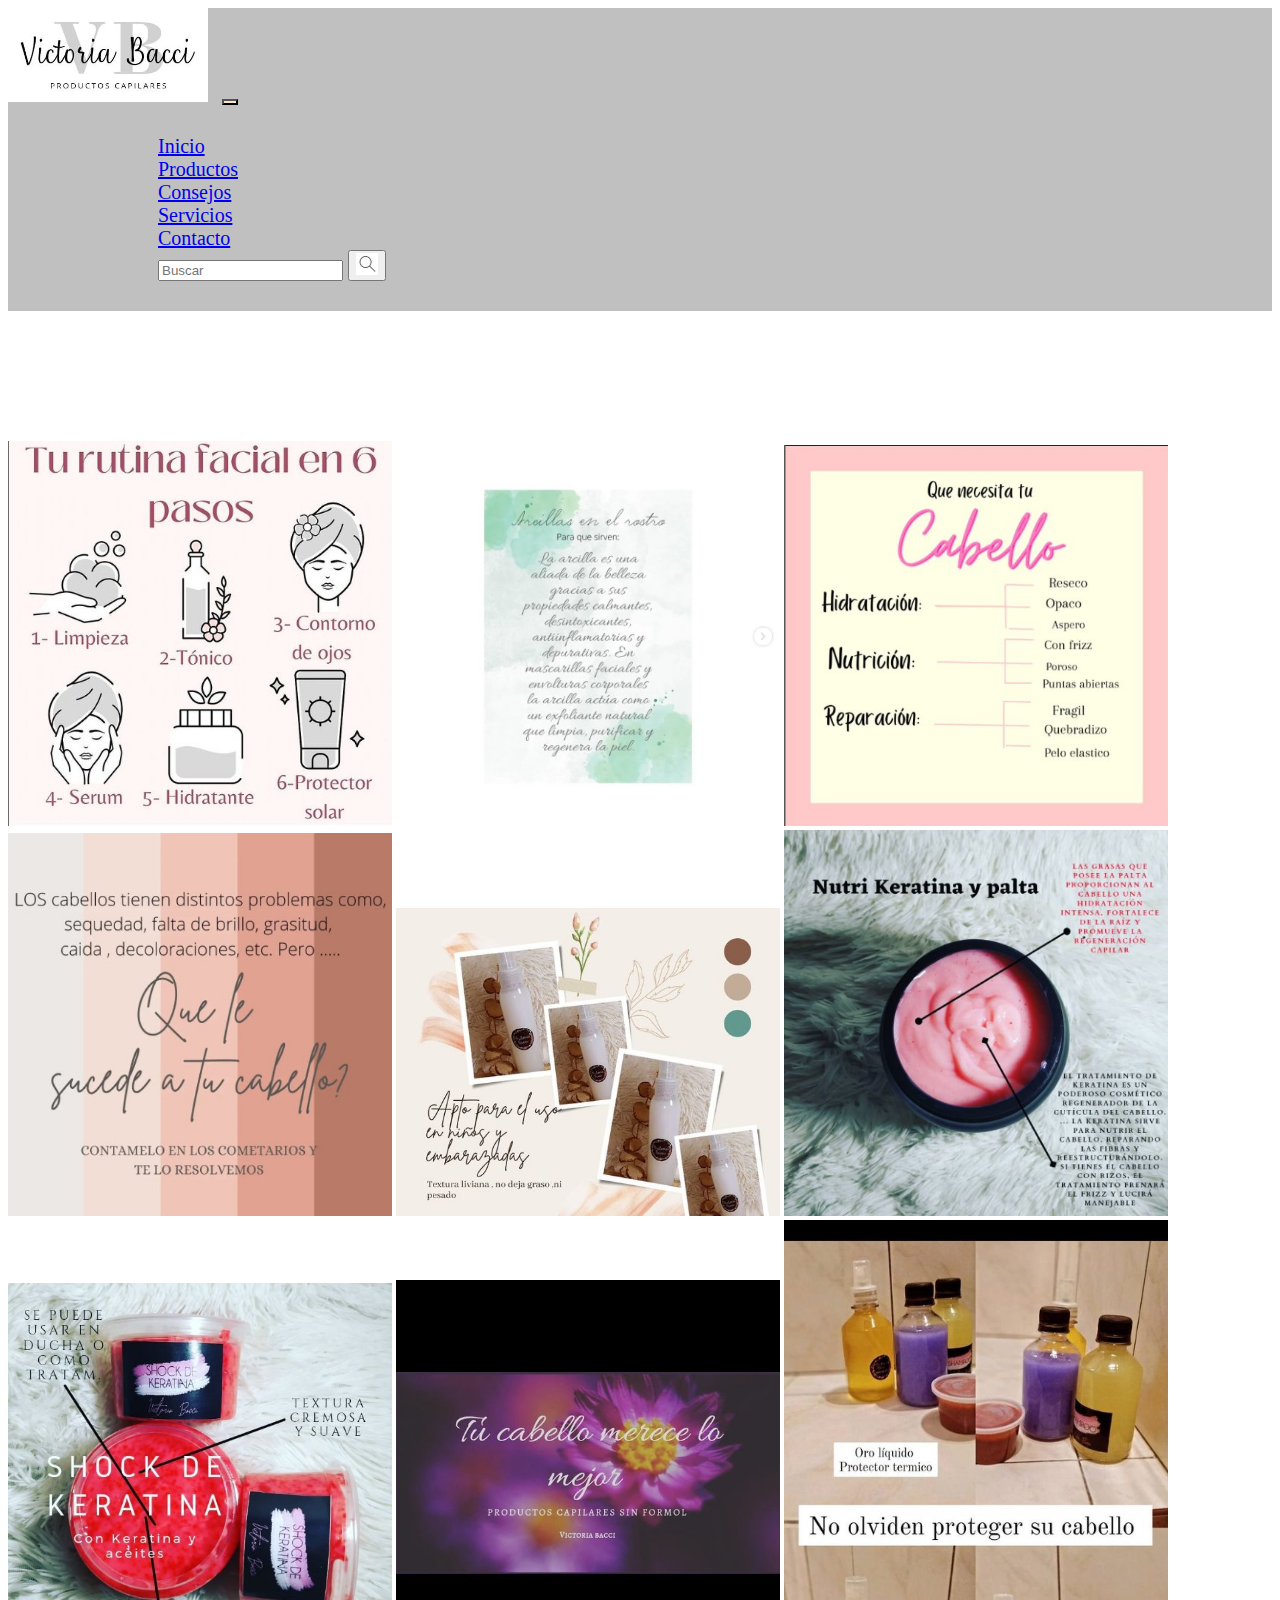
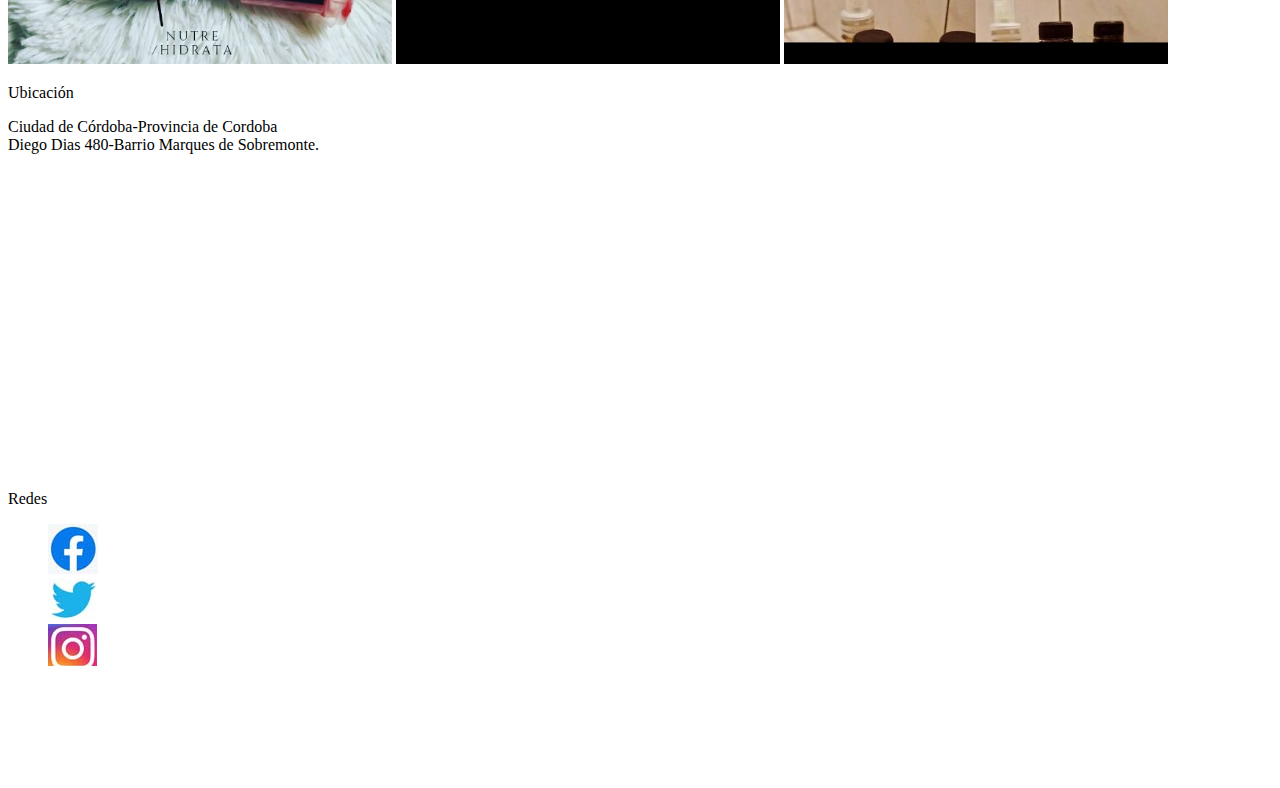
==== pages/consejos.html @ e4c040c5 "web peluqueria hecha con bootstrap" ====
<!doctype html>
<html lang="en">

<head>
    <meta charset="utf-8">
    <meta name="viewport" content="width=device-width, initial-scale=1">
    <title>Consejos</title>
    <!-- css de bootstrap -->
    <link href="https://cdn.jsdelivr.net/npm/bootstrap@5.2.0/dist/css/bootstrap.min.css" rel="stylesheet"
        integrity="sha384-gH2yIJqKdNHPEq0n4Mqa/HGKIhSkIHeL5AyhkYV8i59U5AR6csBvApHHNl/vI1Bx" crossorigin="anonymous">
    <!-- este es nuestro css -->
    <link rel="stylesheet" href="../css/style.css">
    <link rel="shortcut icon" href="../img/icono-para-barra.jpg">
</head>

<body>
    <header class="fixed-top nav-color">
        <nav class="navbar navbar-expand-lg">
            <div class="container">
                <a class="navbar-brand" href="../index.html"><img src="../img/Logo.jpg"
                        alt="logo de victoria bacci peluqueria"></a>
                <button class="navbar-toggler" type="button" data-bs-toggle="collapse"
                    data-bs-target="#navbarSupportedContent" aria-controls="navbarSupportedContent"
                    aria-expanded="false" aria-label="Toggle navigation">
                    <span class="navbar-toggler-icon"></span>
                </button>
                <div class="collapse navbar-collapse" id="navbarSupportedContent">
                    <ul class="navbar-nav me-auto mb-2 mb-lg-0">
                        <li class="nav-item">
                            <a class="nav-link active" aria-current="page" href="../index.html">Inicio</a>
                        </li>
                        <li class="nav-item">
                            <a class="nav-link active" href="./productos.html">Productos</a>
                        </li>
                        <li class="nav-item">
                            <a class="nav-link active text-white" href="./consejos.html">Consejos</a>
                        </li>
                        <li class="nav-item">
                            <a class="nav-link active" href="../pages/servicios.html">Servicios</a>
                        </li>
                        <li class="nav-item">
                            <a class="nav-link active" href="./contacto.html">Contacto</a>
                        </li>
                        <li>
                            <form class="d-flex container mt-2" role="search">
                                <input class="form-control me-2" type="search" placeholder="Buscar" aria-label="Search">
                                <button class="btn btn-outline-success" type="submit"><img src="../img/Lupa-buscar.jpg"
                                        alt="lupa-buscar"></button>
                            </form>
                        </li>
                    </ul>
                </div>
            </div>
        </nav>
    </header>

    <main class="main-consejos bg-secondary">
        <section class="fotos1 d-flex flex-row justify-content-around flex-wrap m-3 bg-dark p-3">
            <img src="../img/consejos2.jpg" class="rounded float-start" alt="consejos2">
            <img src="../img/consejos1.jpg" class="rounded mx-auto d-block" alt="consejos1">
            <img src="../img/consejos3.jpg" class="rounded float-end" alt="consejos3">
        </section>
        <section class="fotos1 d-flex flex-row justify-content-around flex-wrap m-3 bg-dark p-3">
            <img src="../img/consejos4.jpg" class="rounded float-start" alt="consejos4">
            <img src="../img/consejos5.jpg" class="rounded mx-auto d-block" alt="consejos5">
            <img src="../img/consejos6.jpg" class="rounded float-end" alt="consejos6">
        </section>
        </section>
        <section class="fotos1 d-flex flex-row justify-content-around flex-wrap m-3 bg-dark p-3">
            <img src="../img/consejos7.jpg" class="rounded float-start" alt="consejos7">
            <img src="../img/consejos8.jpg" class="rounded mx-auto d-block" alt="consejos8">
            <img src="../img/consejos9.jpg" class="rounded float-end" alt="consejos9">
        </section>
    </main>

    <!-- footer -->
    <footer class="text-center bg-secondary bg-gradient bg-opacity-50 footer-productos">
        <div class="container mt-2 mb-2">
            <div class="row">
                <div class="col-md-6 footer-col">
                    <p class="fs-3 fw-bold">Ubicación</p>
                    <p>
                        Ciudad de Córdoba-Provincia de Cordoba <br />
                        Diego Dias 480-Barrio Marques de Sobremonte.
                    </p>
                    <iframe class="mapa"
                        src="https://www.google.com/maps/embed?pb=!1m18!1m12!1m3!1d3406.9172263450805!2d-64.20183108530809!3d-31.361263300724882!2m3!1f0!2f0!3f0!3m2!1i1024!2i768!4f13.1!3m3!1m2!1s0x94329908b0f98db3%3A0x4c136577c5e5dd76!2sDiego%20D%C3%ADaz%20480%2C%20X5008CMP%20C%C3%B3rdoba!5e0!3m2!1ses-419!2sar!4v1661204334207!5m2!1ses-419!2sar"
                        width="400" height="300" style="border:0;" allowfullscreen="" loading="lazy"
                        referrerpolicy="no-referrer-when-downgrade">
                    </iframe>
                </div>
                <div class="col-md-3 footer-col">
                    <p class="fs-3 fw-bold">Redes</p>
                    <ul class="list-inline">
                        <li class="m-4">
                            <a href="https://www.facebook.com/" target="_blank"><img src="../img/facebook.jpg"
                                    alt="facebook"></a>
                        </li>
                        <li class="m-4">
                            <a href="https://twitter.com/" target="_blank"><img src="../img/twitter.jpg"
                                    alt="twitter"></a>
                        </li>
                        <li class="m-4">
                            <a href="https://www.instagram.com/" target="_blank"><img src="../img/instagram.jpg"
                                    alt="instagram"></a>
                        </li>
                    </ul>
                </div>
                <div class="col-md-3 footer-col">
                    <p class="fs-3 fw-bold">Contacto Telefonico o via Mail.</p>
                    <p>Telefono Celular: 123456789 Email: vicky@gmail.com</p>
                </div>
            </div>
        </div>
        <div class="bg-dark p-2 text-white">Hecho por Agustin Lorenzi</div>
    </footer>


    <script src="https://cdn.jsdelivr.net/npm/bootstrap@5.2.0/dist/js/bootstrap.bundle.min.js"
        integrity="sha384-A3rJD856KowSb7dwlZdYEkO39Gagi7vIsF0jrRAoQmDKKtQBHUuLZ9AsSv4jD4Xa"
        crossorigin="anonymous"></script>
</body>

</html>
---- css/style.css ----
*{
    overflow-x: hidden;
    box-sizing: border-box;
}

/* clases del nav */

.navbar-nav me-auto mb-2 mb-lg-0{
    width: 80vw;    
}

.nav-color{
    background-color: rgba(104, 102, 102, 0.411);
    padding-bottom: 10px;
}

.navbar ul{
    padding-left: 150px;    
    font-size: 20px;
}

.navbar-brand img{
    width: 200px;
}

.navbar-toggler{
    background-color: bisque;
    margin: 10px;
}

/* clases del carrusel */

.carousel slide{
    position: relative;
    top: 380px;
}

.carousel-inner img{
    margin: 130px 0px 0px;
}

/* clases area de servicios de la home */

.row{
    align-items: center;    
}

.fotos2 img{
    width: 90vw;
}

/* footer en general*/

.bg-light{
    background-color: rgba(109, 106, 106, 0.781);
}

.mapa{ 
    width: 92vw;
}

/* clases de productos */

.main{
    position: relative;
    top: 130px;
}


.footer-productos{
    position: relative;
    top: 130px;
}

.card-body{
    display: flex;
    flex-direction: column;
    align-items: center;
}

.btn:hover{
    background-color: burlywood;
    color: blue;
}

/* clases para contacto */

.boton{ 
    display: flex;
    align-items: center;
}

.comentario{
    height: 30vh;    
}

.contacto{ 
    position: absolute;
    top: 130px;    
    align-items: center;
    width: 100vw;
}

.contacto form{
    width: 95vw;    
    align-items: center;
}

.footer-contacto{
    position: absolute;
    top: 600px;
    width: 100vw;
}

/* clases consejos */

.main-consejos{
    position: relative;
    top: 130px;
}

.fotos1 img{
    width: 90vw;
}

/* clases de servicios */

.main-servicios{
    position: relative;
    top: 130px;
}

.footer-servicios{
    position: relative;
    top: 130px;
}

/* medias query */

@media (min-width: 768px){

    .fotos1 img{
        width: 30vw;
    }

    .fotos2 img{
        width: 25vw;
    }    

    .footer-contacto{        
        top: 610px;        
    }

    .local ul{
        margin: 10px;
        display: flex;
        justify-content: space-around;
        align-items: center;
    }      

    .local ul li img{
        width: 28vw;
        height: auto;        
    }        

    .contacto form{
        width: 50vw;
    }

    .mapa{ 
        width: 40vw;
    }
}

@media (min-width: 1024px){

    .footer-contacto{       
        top: 665px;        
    }
}
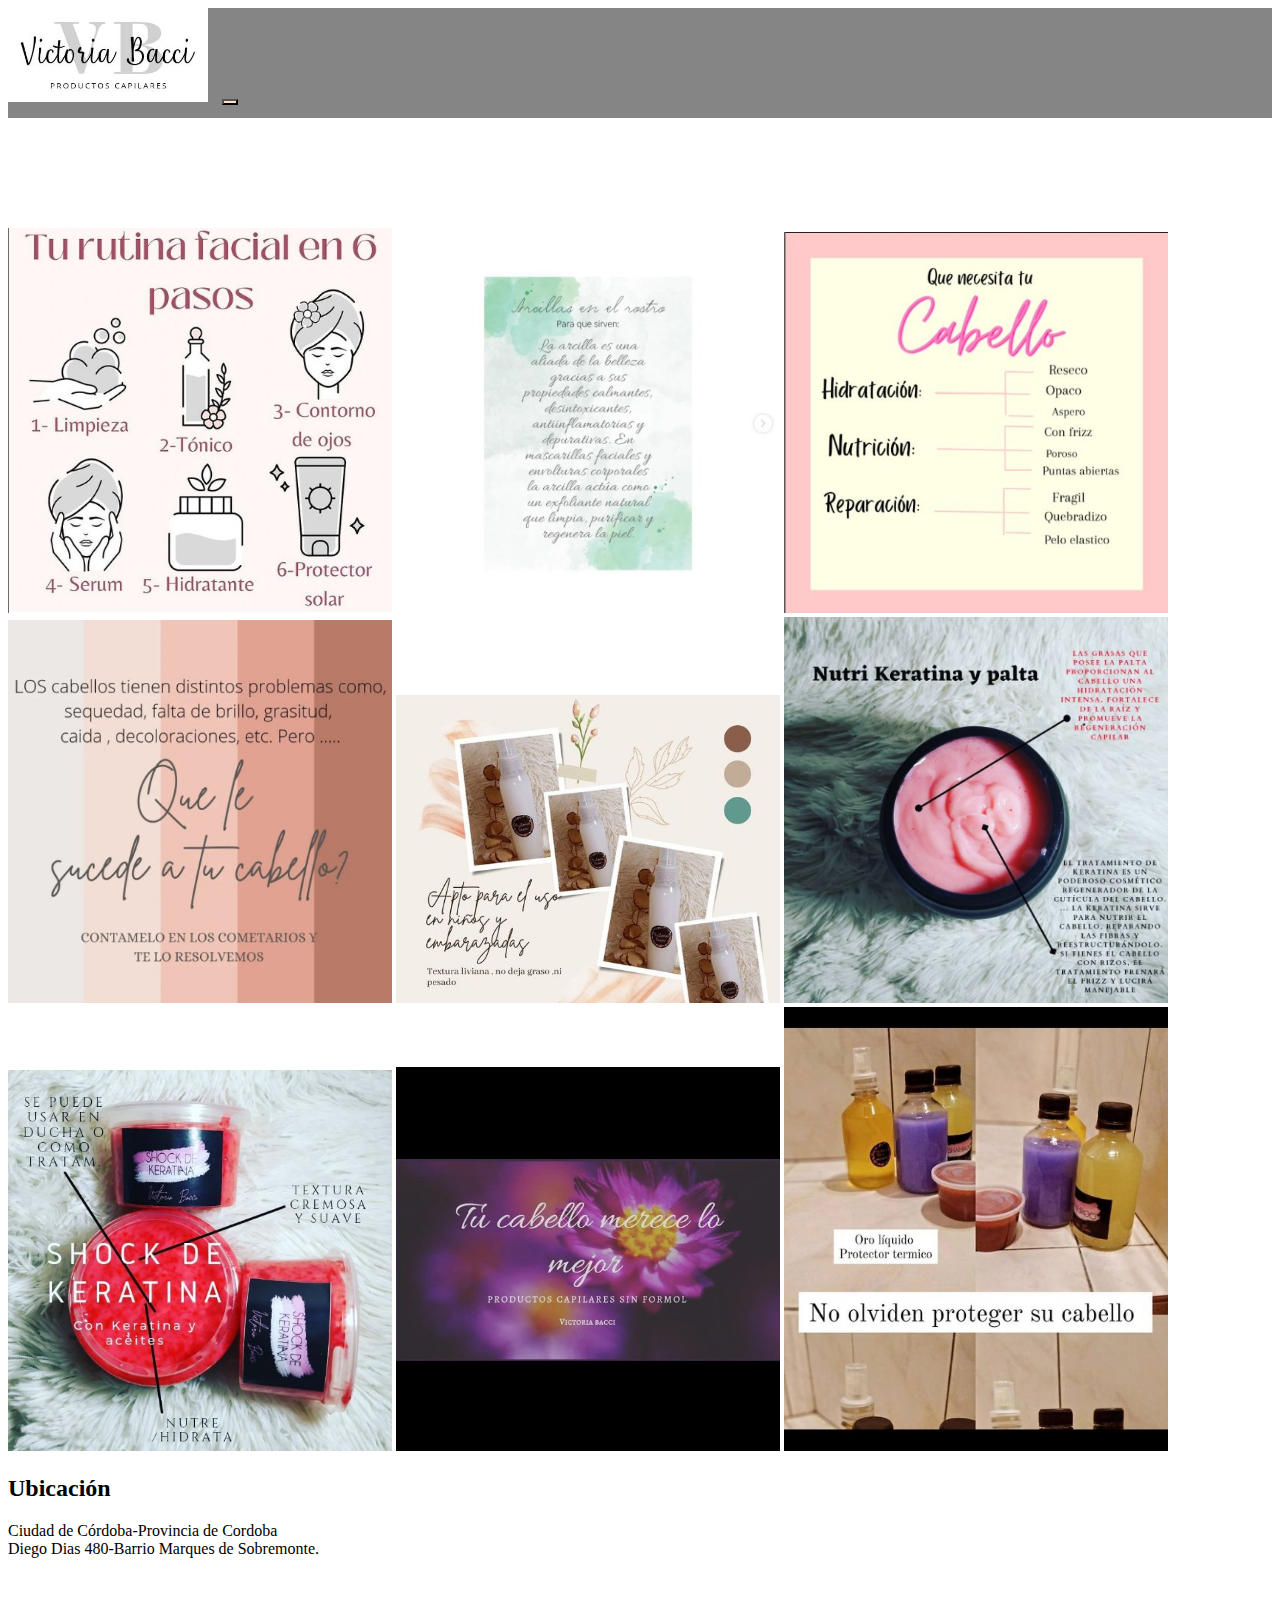
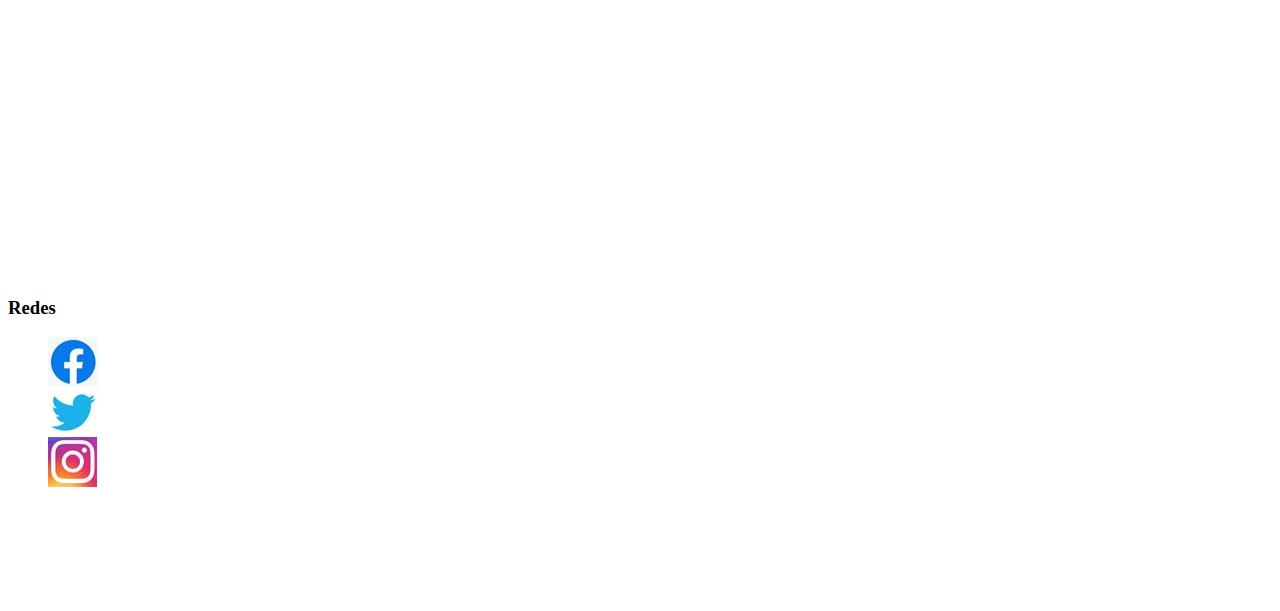
==== commit ae4f3204: "responsive proyecto peluqueria" ====
--- a/pages/consejos.html
+++ b/pages/consejos.html
@@ -25,7 +25,7 @@
                     <span class="navbar-toggler-icon"></span>
                 </button>
                 <div class="collapse navbar-collapse" id="navbarSupportedContent">
-                    <ul class="navbar-nav me-auto mb-2 mb-lg-0">
+                    <ul class="navbar-nav me-0 mb-0 p-0 mb-lg-0 margen">
                         <li class="nav-item">
                             <a class="nav-link active" aria-current="page" href="../index.html">Inicio</a>
                         </li>
@@ -54,7 +54,7 @@
         </nav>
     </header>
 
-    <main class="main-consejos bg-secondary">
+    <main class="main bg-secondary">
         <section class="fotos1 d-flex flex-row justify-content-around flex-wrap m-3 bg-dark p-3">
             <img src="../img/consejos2.jpg" class="rounded float-start" alt="consejos2">
             <img src="../img/consejos1.jpg" class="rounded mx-auto d-block" alt="consejos1">
@@ -74,11 +74,11 @@
     </main>
 
     <!-- footer -->
-    <footer class="text-center bg-secondary bg-gradient bg-opacity-50 footer-productos">
+    <footer class="text-center bg-secondary bg-gradient bg-opacity-50 footer">
         <div class="container mt-2 mb-2">
             <div class="row">
                 <div class="col-md-6 footer-col">
-                    <p class="fs-3 fw-bold">Ubicación</p>
+                    <h2>Ubicación</h2>
                     <p>
                         Ciudad de Córdoba-Provincia de Cordoba <br />
                         Diego Dias 480-Barrio Marques de Sobremonte.
@@ -90,7 +90,7 @@
                     </iframe>
                 </div>
                 <div class="col-md-3 footer-col">
-                    <p class="fs-3 fw-bold">Redes</p>
+                    <h3 class="fw-bold">Redes</h3>
                     <ul class="list-inline">
                         <li class="m-4">
                             <a href="https://www.facebook.com/" target="_blank"><img src="../img/facebook.jpg"
@@ -107,7 +107,7 @@
                     </ul>
                 </div>
                 <div class="col-md-3 footer-col">
-                    <p class="fs-3 fw-bold">Contacto Telefonico o via Mail.</p>
+                    <h3>Contacto Telefonico o via Mail.</h3>
                     <p>Telefono Celular: 123456789 Email: vicky@gmail.com</p>
                 </div>
             </div>
@@ -116,6 +116,7 @@
     </footer>
 
 
+
     <script src="https://cdn.jsdelivr.net/npm/bootstrap@5.2.0/dist/js/bootstrap.bundle.min.js"
         integrity="sha384-A3rJD856KowSb7dwlZdYEkO39Gagi7vIsF0jrRAoQmDKKtQBHUuLZ9AsSv4jD4Xa"
         crossorigin="anonymous"></script>
--- a/css/style.css
+++ b/css/style.css
@@ -1,181 +1,174 @@
-*{
+* {
     overflow-x: hidden;
     box-sizing: border-box;
 }
 
 /* clases del nav */
 
-.navbar-nav me-auto mb-2 mb-lg-0{
-    width: 80vw;    
+.navbar-nav me-auto mb-2 mb-lg-0 {
+    width: 80vw;
 }
 
-.nav-color{
-    background-color: rgba(104, 102, 102, 0.411);
-    padding-bottom: 10px;
+.navbar {
+    height: auto;
+    overflow-y: hidden;
 }
 
-.navbar ul{
-    padding-left: 150px;    
+.nav-color {
+    background-color: rgba(104, 102, 102, 0.801);    
+}
+
+.navbar ul {
+    padding-left: 150px;
     font-size: 20px;
 }
 
-.navbar-brand img{
-    width: 200px;
+.navbar-brand img {
+    width: 150px;
 }
 
-.navbar-toggler{
+.navbar-toggler {
     background-color: bisque;
     margin: 10px;
 }
 
-/* clases del carrusel */
+/* clases area de servicios de la home */
 
-.carousel slide{
-    position: relative;
-    top: 380px;
+.row {
+    align-items: center;
 }
 
-.carousel-inner img{
-    margin: 130px 0px 0px;
-}
-
-/* clases area de servicios de la home */
-
-.row{
-    align-items: center;    
-}
-
-.fotos2 img{
+.fotos2 img {
     width: 90vw;
 }
 
 /* footer en general*/
 
-.bg-light{
+.bg-light {
     background-color: rgba(109, 106, 106, 0.781);
 }
 
-.mapa{ 
+.mapa {
     width: 92vw;
 }
 
-/* clases de productos */
-
-.main{
+.footer {
     position: relative;
-    top: 130px;
+    bottom: -95px;
+    left: 0;
+    right: 0;
+    overflow-y: hidden;
 }
 
+/* clases generales*/
 
-.footer-productos{
+.main {
     position: relative;
-    top: 130px;
+    top: 95px;
+    height: auto;
+    overflow-y: hidden;
 }
 
-.card-body{
+h1{
+    overflow-y: hidden;
+}
+
+h2 {
+    overflow-y: hidden;
+}
+
+h3 {
+    overflow-y: hidden;
+}
+
+.card-body {
     display: flex;
     flex-direction: column;
     align-items: center;
 }
 
-.btn:hover{
+.btn:hover {
     background-color: burlywood;
     color: blue;
 }
 
 /* clases para contacto */
 
-.boton{ 
+.boton {
     display: flex;
     align-items: center;
 }
 
-.comentario{
-    height: 30vh;    
-}
-
-.contacto{ 
-    position: absolute;
-    top: 130px;    
-    align-items: center;
-    width: 100vw;
-}
-
-.contacto form{
-    width: 95vw;    
-    align-items: center;
-}
-
-.footer-contacto{
-    position: absolute;
-    top: 600px;
-    width: 100vw;
-}
-
 /* clases consejos */
 
-.main-consejos{
-    position: relative;
-    top: 130px;
-}
-
-.fotos1 img{
+.fotos1 img {
     width: 90vw;
-}
-
-/* clases de servicios */
-
-.main-servicios{
-    position: relative;
-    top: 130px;
-}
-
-.footer-servicios{
-    position: relative;
-    top: 130px;
 }
 
 /* medias query */
 
-@media (min-width: 768px){
+@media (min-width: 768px) {
+    
+    .input-group{
+        width: 60vw;        
+    }
 
-    .fotos1 img{
+    .fotos1 img {
         width: 30vw;
     }
 
-    .fotos2 img{
+    .fotos2 img {
         width: 25vw;
-    }    
+    }   
 
-    .footer-contacto{        
-        top: 610px;        
-    }
-
-    .local ul{
+    .local ul {
         margin: 10px;
         display: flex;
         justify-content: space-around;
         align-items: center;
-    }      
-
-    .local ul li img{
-        width: 28vw;
-        height: auto;        
-    }        
-
-    .contacto form{
-        width: 50vw;
     }
 
-    .mapa{ 
+    .local ul li img {
+        width: 28vw;
+        height: auto;
+    }    
+
+    .mapa {
         width: 40vw;
     }
 }
 
-@media (min-width: 1024px){
+@media (min-width: 1024px) {
 
-    .footer-contacto{       
-        top: 665px;        
+    .input-group{
+        width: 50vw;        
+    }
+
+    .navbar {
+        height: 110px;        
+    }
+
+    .navbar-brand img {
+        width: 200px;
+    }    
+
+    .footer {
+        position: relative;
+        bottom: -110px;
+        left: 0;
+        right: 0;        
+    }   
+    
+    .main {
+        position: relative;
+        top: 110px;
+        height: auto;        
     }
 }
 
+@media (min-width: 1366px) {
+
+    .margen {
+        margin-left: 200px;
+    }
+}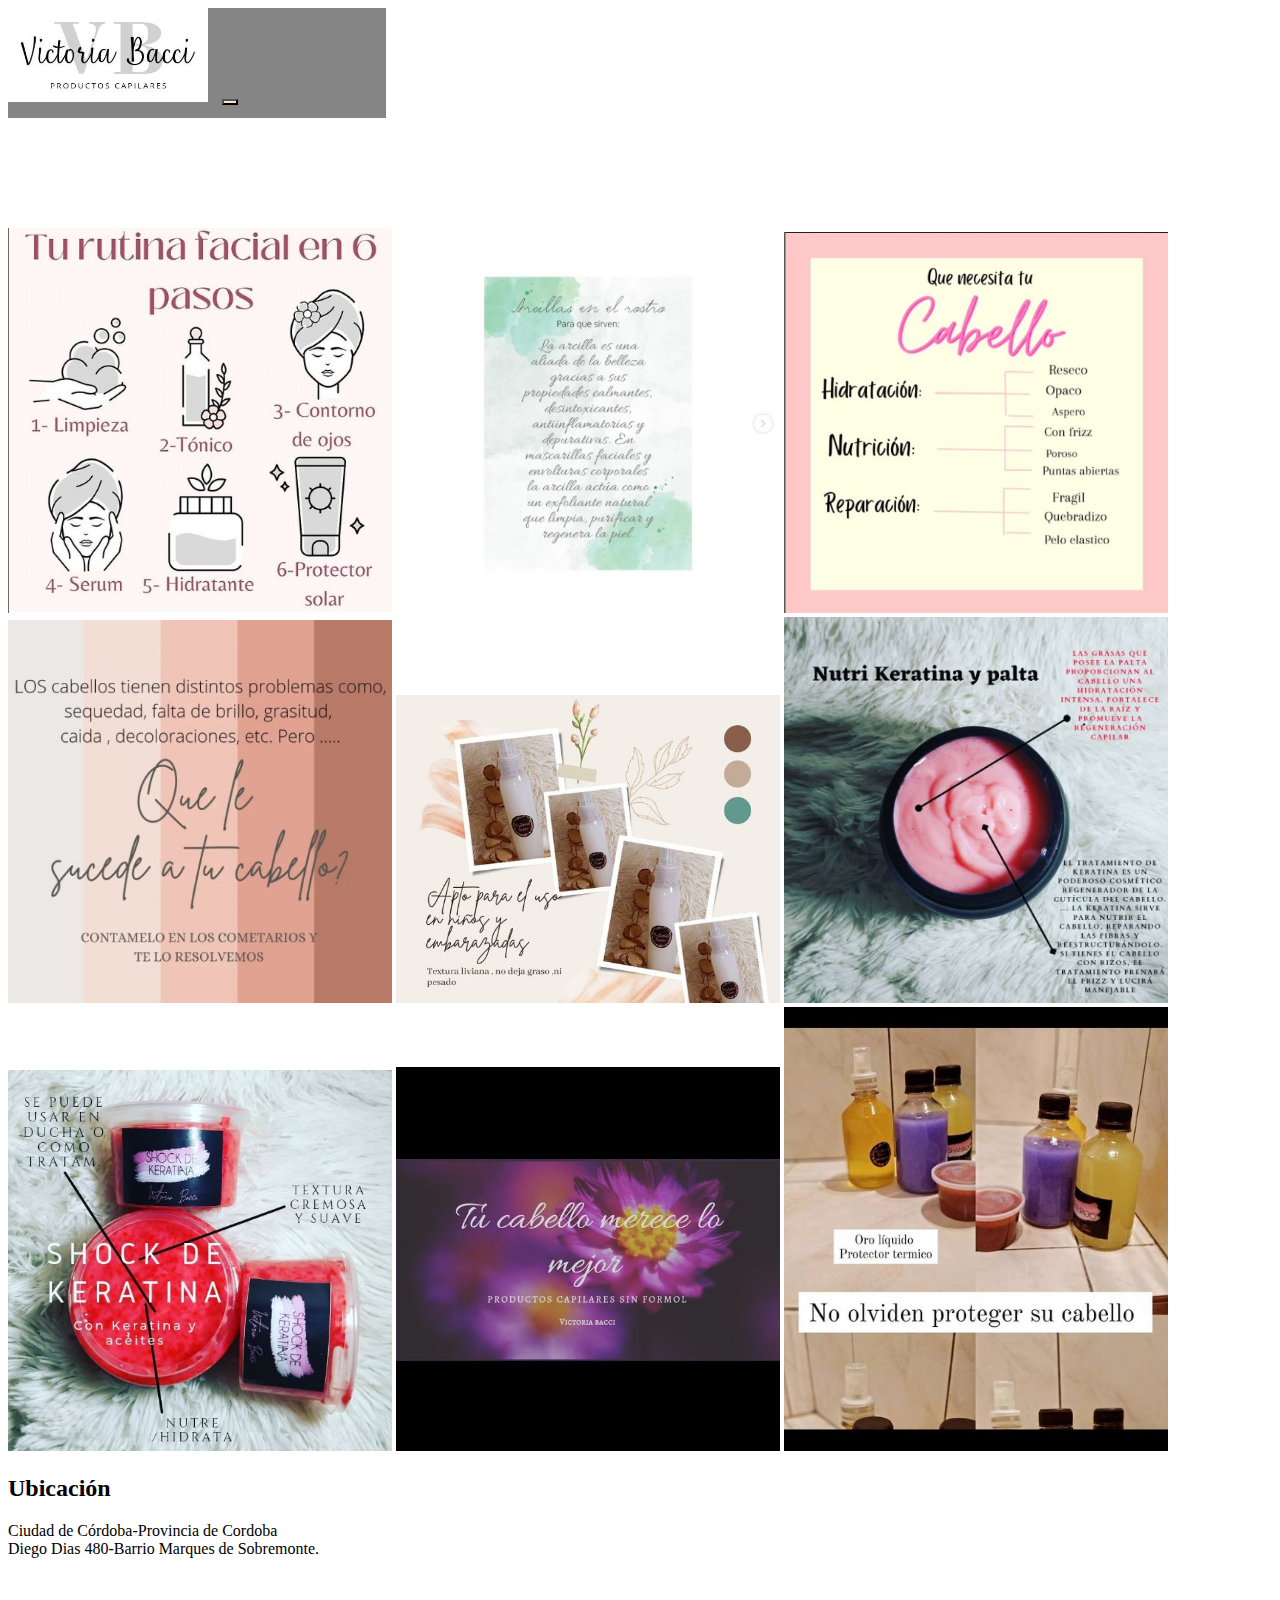
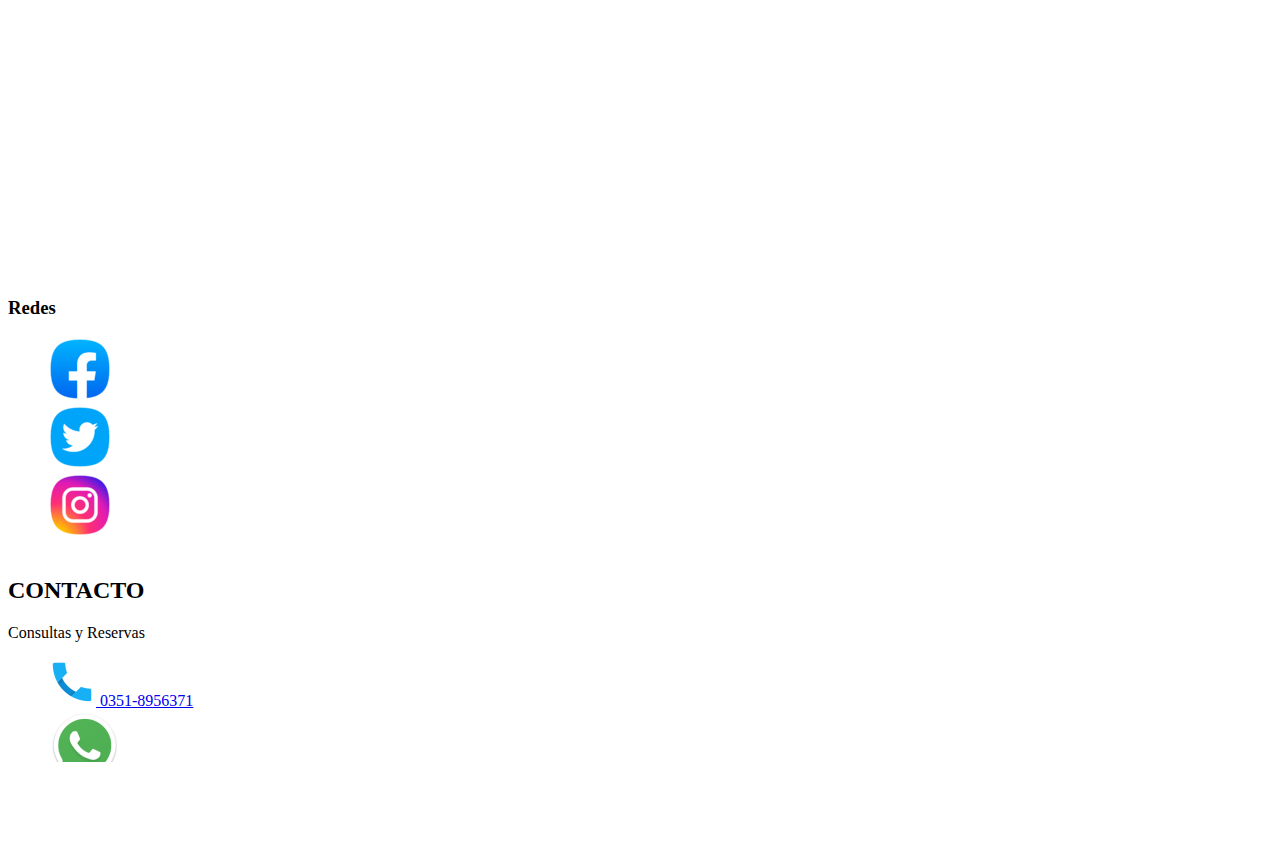
==== commit 82c05dd7: "Afinado de detalles en toda la web" ====
--- a/pages/consejos.html
+++ b/pages/consejos.html
@@ -56,20 +56,20 @@
 
     <main class="main bg-secondary">
         <section class="fotos1 d-flex flex-row justify-content-around flex-wrap m-3 bg-dark p-3">
-            <img src="../img/consejos2.jpg" class="rounded float-start" alt="consejos2">
+            <img src="../img/consejos2.jpg" class="rounded float-start mb-2" alt="consejos2">
             <img src="../img/consejos1.jpg" class="rounded mx-auto d-block" alt="consejos1">
-            <img src="../img/consejos3.jpg" class="rounded float-end" alt="consejos3">
+            <img src="../img/consejos3.jpg" class="rounded float-end mt-2" alt="consejos3">
         </section>
         <section class="fotos1 d-flex flex-row justify-content-around flex-wrap m-3 bg-dark p-3">
-            <img src="../img/consejos4.jpg" class="rounded float-start" alt="consejos4">
+            <img src="../img/consejos4.jpg" class="rounded float-start mb-2" alt="consejos4">
             <img src="../img/consejos5.jpg" class="rounded mx-auto d-block" alt="consejos5">
-            <img src="../img/consejos6.jpg" class="rounded float-end" alt="consejos6">
+            <img src="../img/consejos6.jpg" class="rounded float-end mt-2" alt="consejos6">
         </section>
         </section>
         <section class="fotos1 d-flex flex-row justify-content-around flex-wrap m-3 bg-dark p-3">
-            <img src="../img/consejos7.jpg" class="rounded float-start" alt="consejos7">
+            <img src="../img/consejos7.jpg" class="rounded float-start mb-2" alt="consejos7">
             <img src="../img/consejos8.jpg" class="rounded mx-auto d-block" alt="consejos8">
-            <img src="../img/consejos9.jpg" class="rounded float-end" alt="consejos9">
+            <img src="../img/consejos9.jpg" class="rounded float-end mt-2" alt="consejos9">
         </section>
     </main>
 
@@ -93,28 +93,33 @@
                     <h3 class="fw-bold">Redes</h3>
                     <ul class="list-inline">
                         <li class="m-4">
-                            <a href="https://www.facebook.com/" target="_blank"><img src="../img/facebook.jpg"
+                            <a href="https://www.facebook.com/" target="_blank"><img src="../img/facebook.png"
                                     alt="facebook"></a>
                         </li>
                         <li class="m-4">
-                            <a href="https://twitter.com/" target="_blank"><img src="../img/twitter.jpg"
+                            <a href="https://twitter.com/" target="_blank"><img src="../img/twitter.png"
                                     alt="twitter"></a>
                         </li>
                         <li class="m-4">
-                            <a href="https://www.instagram.com/" target="_blank"><img src="../img/instagram.jpg"
+                            <a href="https://www.instagram.com/" target="_blank"><img src="../img/instagram.png"
                                     alt="instagram"></a>
                         </li>
                     </ul>
                 </div>
                 <div class="col-md-3 footer-col">
-                    <h3>Contacto Telefonico o via Mail.</h3>
-                    <p>Telefono Celular: 123456789 Email: vicky@gmail.com</p>
+                    <h2>CONTACTO</h2>
+                    <p>Consultas y Reservas</p>                    
+                    <ul class="p-0">
+                        <li class="m-4"><a href="tel:3518956371"><img src="../img/Phone_30029.png" alt="icono de telefono"> 0351-8956371</a></li>
+                        <li class="m-4"><a href="https://wa.me/&lt;35189563716&gt;/?text=Hola. Quisiera consultar sobre la cabaña" target="_blank" rel="noopener"><img src="../img/Whatsapp_37229 (1).png" alt="icono de whatsapp"></a></li>
+                        <li class="m-4"><a href="mailto:vicky@gmail.com"><img src="../img/Mail_icon-icons.com_76887.png" alt="icono de email"> vicky@gmail.com</a></li>
+                    </ul>
+                </section>
                 </div>
             </div>
         </div>
         <div class="bg-dark p-2 text-white">Hecho por Agustin Lorenzi</div>
     </footer>
-
 
 
     <script src="https://cdn.jsdelivr.net/npm/bootstrap@5.2.0/dist/js/bootstrap.bundle.min.js"
--- a/css/style.css
+++ b/css/style.css
@@ -42,6 +42,11 @@
     width: 90vw;
 }
 
+.carousel slide {
+    width: 100vw;
+    margin: 0;
+}
+
 /* footer en general*/
 
 .bg-light {
@@ -54,20 +59,44 @@
 
 .footer {
     position: relative;
-    bottom: -95px;
+    bottom: -95px;    
+    align-self: flex-end;
+    width: 100vw;
     left: 0;
     right: 0;
     overflow-y: hidden;
 }
 
+
+
 /* clases generales*/
+
+body{
+    display: flex;
+    flex-wrap: wrap;
+    min-height: 100vh;
+    width: 100vw;
+}
 
 .main {
     position: relative;
     top: 95px;
-    height: auto;
-    overflow-y: hidden;
-}
+    height: auto;    
+    width: 100vw;
+    overflow-y: hidden;
+}
+
+
+.main-contacto {
+    position: relative;
+    top: 95px;
+    height: 82vh;    
+    width: 100vw;
+    overflow-y: hidden;
+    display: flex;
+    flex-direction: column;
+}
+
 
 h1{
     overflow-y: hidden;
@@ -107,7 +136,9 @@
 
 /* medias query */
 
-@media (min-width: 768px) {
+@media (min-width: 768px) {     
+    
+   
     
     .input-group{
         width: 60vw;        
@@ -154,7 +185,7 @@
 
     .footer {
         position: relative;
-        bottom: -110px;
+        bottom: -110px;       
         left: 0;
         right: 0;        
     }   
@@ -163,7 +194,14 @@
         position: relative;
         top: 110px;
         height: auto;        
-    }
+    }   
+    
+    .main-contacto {
+        position: relative;
+        top: 110px;               
+    }
+
+
 }
 
 @media (min-width: 1366px) {
